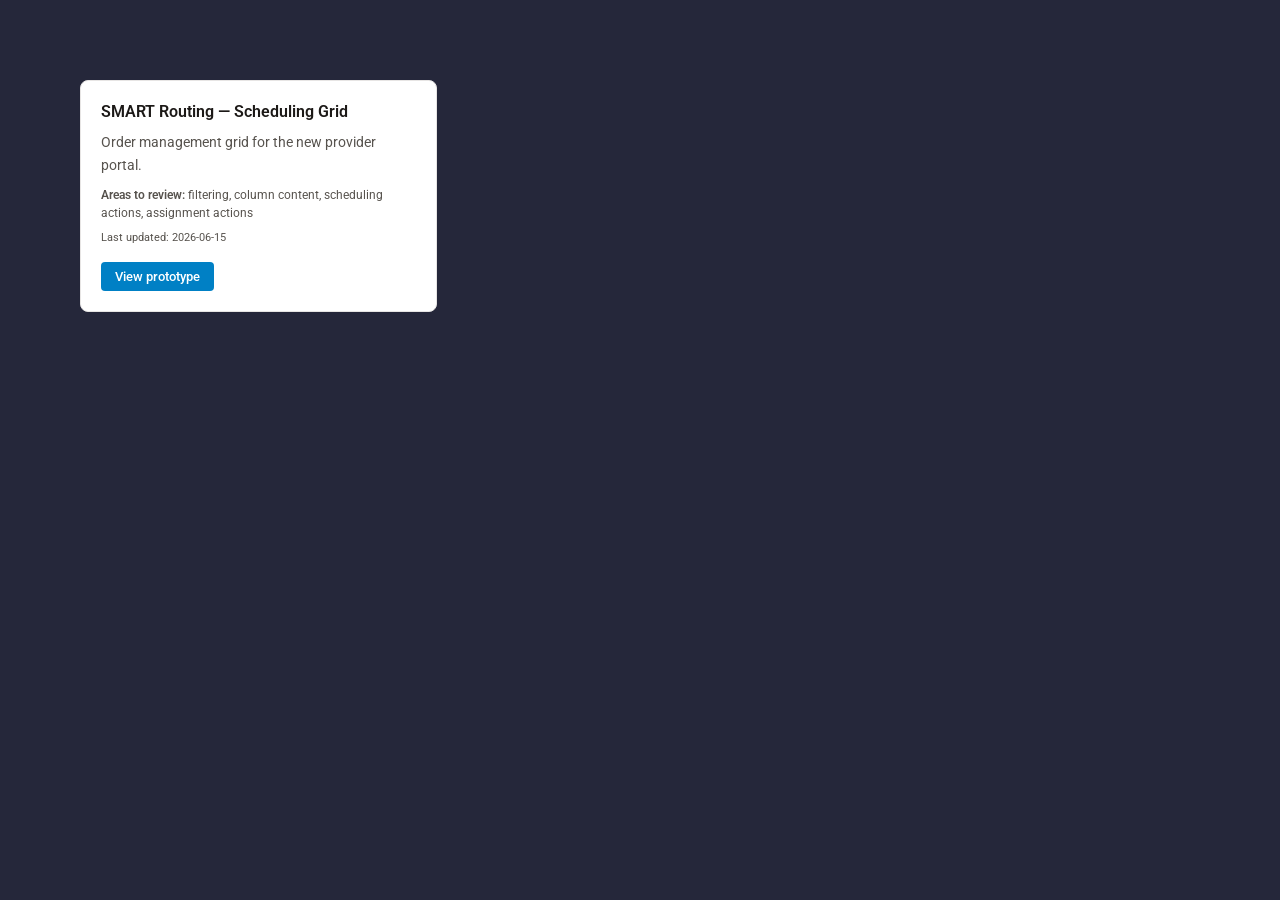
==== index.html @ 7660adae "landing page setup, smart routing scheduling prototype" ====
<!DOCTYPE html>
<html lang="en">
<head>
  <meta charset="UTF-8">
  <meta name="viewport" content="width=device-width, initial-scale=1.0">
  <title>Prototypes</title>
  <link rel="preconnect" href="https://fonts.googleapis.com">
  <link rel="preconnect" href="https://fonts.gstatic.com" crossorigin>
  <link href="https://fonts.googleapis.com/css2?family=Roboto:wght@400;500;600&display=swap" rel="stylesheet">
  <script src="password-gate.js" defer></script>
  <style>
    *, *::before, *::after { box-sizing: border-box; margin: 0; padding: 0; }

    body {
      font-family: 'Roboto', sans-serif;
      background: #25273A;
      color: #57534E;
      min-height: 100vh;
    }

    header {
      background: #f5f5f4;
      padding: 24px 40px;
    }

    header h1 {
      font-size: 20px;
      font-weight: 600;
      color: #1C1917;
    }

    header p {
      margin-top: 4px;
      font-size: 14px;
      color: #78716c;
    }

    main {
      max-width: 1200px;
      margin: 0 auto;
      padding: 80px 40px;
    }

    .grid {
      display: grid;
      grid-template-columns: repeat(auto-fill, minmax(280px, 1fr));
      gap: 24px;
    }

    .card {
      background: #ffffff;
      border: 1px solid #e7e5e4;
      border-radius: 8px;
      overflow: hidden;
      display: flex;
      flex-direction: column;
      transition: box-shadow 0.15s ease, border-color 0.15s ease;
    }

    .card:hover {
      box-shadow: 0 4px 16px rgba(0,0,0,0.08);
      border-color: #d6d3d1;
    }

    .card-thumbnail {
      width: 100%;
      aspect-ratio: 16 / 9;
      background: #e7e5e4;
      overflow: hidden;
      flex-shrink: 0;
    }

    .card-thumbnail img {
      width: 100%;
      height: 100%;
      object-fit: cover;
      display: block;
    }

    .card-body {
      padding: 20px 20px 8px 20px;
      display: flex;
      flex-direction: column;
      flex: 1;
    }

    .card-title {
      font-size: 16px;
      font-weight: 600;
      color: #1c1917;
      line-height: 1.4;
    }

    .card-description {
      margin-top: 8px;
      font-size: 14px;
      color: #57534E;
      line-height: 1.6;
    }

    .card-review {
      margin-top: 10px;
      font-size: 12px;
      color: #57534E;
      line-height: 1.5;
    }

    .card-review-label {
      font-weight: 600;
    }

    .card-updated {
      margin-top: 8px;
      font-size: 11px;
      color: #57534E;
      line-height: 1.4;
      margin-bottom: 8px;
      flex: 1;
    }

    .card-footer {
      padding: 0 20px 20px;
    }

    .card-link {
      background: #0080C5;
      display: inline-block;
      font-size: 13px;
      font-weight: 500;
      color: #ffffff;
      text-decoration: none;
      padding: 7px 14px;
      border-radius: 4px;
      transition: background 0.15s ease, color 0.15s ease;
    }

    .card-link:hover {
      background: #3399D1;
    }

    .card-link:active {
      background: #00669E;
    }
  </style>
</head>
<body>

  <!-- <header>
    <h1>Prototypes</h1>
    <p>Select a prototype below to view it.</p>
  </header> -->

  <main>
    <div class="grid">

      <!-- Card: SMART Routing — Data Grid -->
      <div class="card">
        <!-- <div class="card-thumbnail">
          <img src="screenshots/smart-routing-grid-scheduling.png" alt="SMART Routing Scheduling Grid screenshot" loading="lazy">
        </div> -->
        <div class="card-body">
          <div class="card-title">SMART Routing — Scheduling Grid</div>
          <div class="card-description">Order management grid for the new provider portal.</div>
          <div class="card-review"><span class="card-review-label">Areas to review:</span> filtering, column content, scheduling actions, assignment actions</div>
          <div class="card-updated">Last updated: 2026-06-15</div>
        </div>
        <div class="card-footer">
          <a
            class="card-link"
            href="smart-routing-grid-scheduling.html"
            data-prototype-title="SMART Routing — Scheduling Grid"
            data-prototype-password="employ-skip-pot-fault"
          >View prototype</a>
        </div>
      </div>

      <!-- Add new prototype cards below this line -->

    </div>
  </main>

</body>
</html>
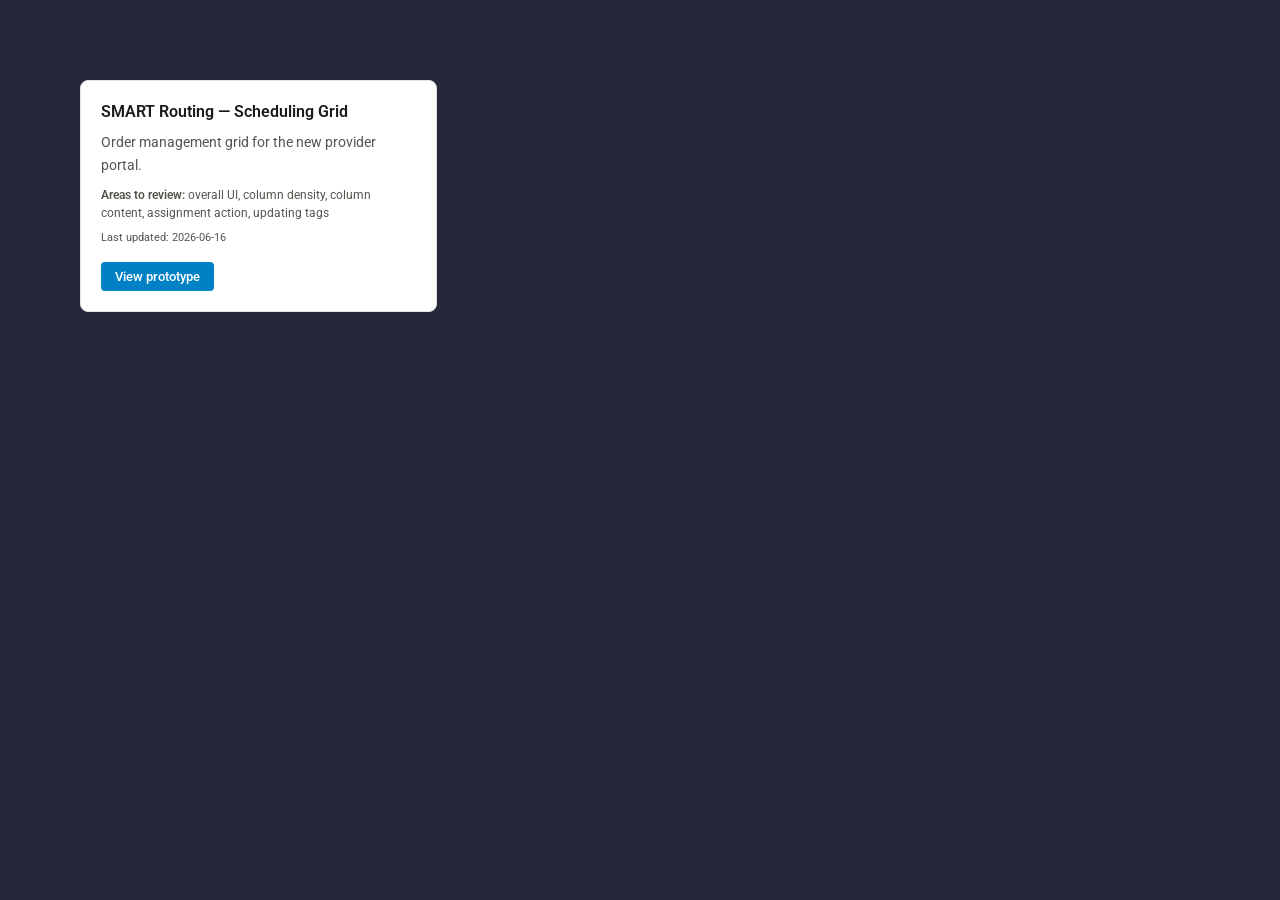
==== commit 51c76743: "adding tag cell editing" ====
--- a/index.html
+++ b/index.html
@@ -153,7 +153,10 @@
   <main>
     <div class="grid">
 
-      <!-- Card: SMART Routing — Data Grid -->
+      <!-- Add new prototype cards below this line -->
+
+
+      <!-- Card: SMART Routing — Scheduling Grid -->
       <div class="card">
         <!-- <div class="card-thumbnail">
           <img src="screenshots/smart-routing-grid-scheduling.png" alt="SMART Routing Scheduling Grid screenshot" loading="lazy">
@@ -161,8 +164,8 @@
         <div class="card-body">
           <div class="card-title">SMART Routing — Scheduling Grid</div>
           <div class="card-description">Order management grid for the new provider portal.</div>
-          <div class="card-review"><span class="card-review-label">Areas to review:</span> filtering, column content, scheduling actions, assignment actions</div>
-          <div class="card-updated">Last updated: 2026-06-15</div>
+          <div class="card-review"><span class="card-review-label">Areas to review:</span> overall UI, column density, column content, assignment action, updating tags</div>
+          <div class="card-updated">Last updated: 2026-06-16</div>
         </div>
         <div class="card-footer">
           <a
@@ -174,8 +177,6 @@
         </div>
       </div>
 
-      <!-- Add new prototype cards below this line -->
-
     </div>
   </main>
 
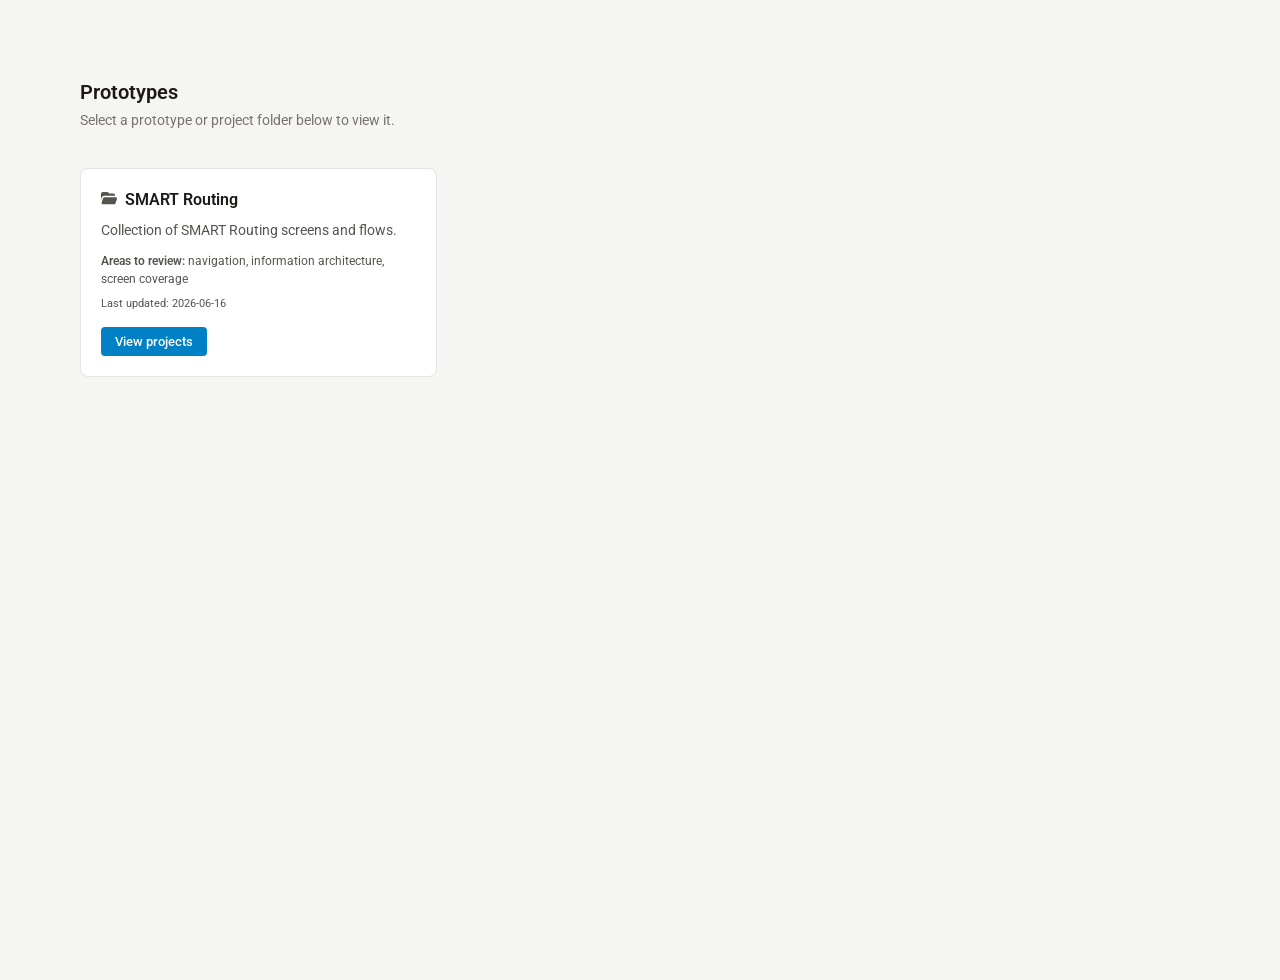
==== commit 86949c46: "moving css to centralized file, adding subdirectory for smart routing" ====
--- a/index.html
+++ b/index.html
@@ -7,148 +7,15 @@
   <link rel="preconnect" href="https://fonts.googleapis.com">
   <link rel="preconnect" href="https://fonts.gstatic.com" crossorigin>
   <link href="https://fonts.googleapis.com/css2?family=Roboto:wght@400;500;600&display=swap" rel="stylesheet">
+  <link rel="stylesheet" href="styles/prototype-gallery.css">
   <script src="password-gate.js" defer></script>
-  <style>
-    *, *::before, *::after { box-sizing: border-box; margin: 0; padding: 0; }
-
-    body {
-      font-family: 'Roboto', sans-serif;
-      background: #25273A;
-      color: #57534E;
-      min-height: 100vh;
-    }
-
-    header {
-      background: #f5f5f4;
-      padding: 24px 40px;
-    }
-
-    header h1 {
-      font-size: 20px;
-      font-weight: 600;
-      color: #1C1917;
-    }
-
-    header p {
-      margin-top: 4px;
-      font-size: 14px;
-      color: #78716c;
-    }
-
-    main {
-      max-width: 1200px;
-      margin: 0 auto;
-      padding: 80px 40px;
-    }
-
-    .grid {
-      display: grid;
-      grid-template-columns: repeat(auto-fill, minmax(280px, 1fr));
-      gap: 24px;
-    }
-
-    .card {
-      background: #ffffff;
-      border: 1px solid #e7e5e4;
-      border-radius: 8px;
-      overflow: hidden;
-      display: flex;
-      flex-direction: column;
-      transition: box-shadow 0.15s ease, border-color 0.15s ease;
-    }
-
-    .card:hover {
-      box-shadow: 0 4px 16px rgba(0,0,0,0.08);
-      border-color: #d6d3d1;
-    }
-
-    .card-thumbnail {
-      width: 100%;
-      aspect-ratio: 16 / 9;
-      background: #e7e5e4;
-      overflow: hidden;
-      flex-shrink: 0;
-    }
-
-    .card-thumbnail img {
-      width: 100%;
-      height: 100%;
-      object-fit: cover;
-      display: block;
-    }
-
-    .card-body {
-      padding: 20px 20px 8px 20px;
-      display: flex;
-      flex-direction: column;
-      flex: 1;
-    }
-
-    .card-title {
-      font-size: 16px;
-      font-weight: 600;
-      color: #1c1917;
-      line-height: 1.4;
-    }
-
-    .card-description {
-      margin-top: 8px;
-      font-size: 14px;
-      color: #57534E;
-      line-height: 1.6;
-    }
-
-    .card-review {
-      margin-top: 10px;
-      font-size: 12px;
-      color: #57534E;
-      line-height: 1.5;
-    }
-
-    .card-review-label {
-      font-weight: 600;
-    }
-
-    .card-updated {
-      margin-top: 8px;
-      font-size: 11px;
-      color: #57534E;
-      line-height: 1.4;
-      margin-bottom: 8px;
-      flex: 1;
-    }
-
-    .card-footer {
-      padding: 0 20px 20px;
-    }
-
-    .card-link {
-      background: #0080C5;
-      display: inline-block;
-      font-size: 13px;
-      font-weight: 500;
-      color: #ffffff;
-      text-decoration: none;
-      padding: 7px 14px;
-      border-radius: 4px;
-      transition: background 0.15s ease, color 0.15s ease;
-    }
-
-    .card-link:hover {
-      background: #3399D1;
-    }
-
-    .card-link:active {
-      background: #00669E;
-    }
-  </style>
 </head>
 <body>
 
-  <!-- <header>
+  <header>
     <h1>Prototypes</h1>
-    <p>Select a prototype below to view it.</p>
-  </header> -->
+    <p>Select a prototype or project folder below to view it.</p>
+  </header>
 
   <main>
     <div class="grid">
@@ -156,24 +23,30 @@
       <!-- Add new prototype cards below this line -->
 
 
-      <!-- Card: SMART Routing — Scheduling Grid -->
+      <!-- Card: SMART Routing -->
       <div class="card">
         <!-- <div class="card-thumbnail">
           <img src="screenshots/smart-routing-grid-scheduling.png" alt="SMART Routing Scheduling Grid screenshot" loading="lazy">
         </div> -->
         <div class="card-body">
-          <div class="card-title">SMART Routing — Scheduling Grid</div>
-          <div class="card-description">Order management grid for the new provider portal.</div>
-          <div class="card-review"><span class="card-review-label">Areas to review:</span> overall UI, column density, column content, assignment action, updating tags</div>
+          <div class="card-title-row">
+            <span class="card-folder-icon" aria-hidden="true">
+              <svg width="16" height="13" viewBox="0 0 16 13" fill="none" xmlns="http://www.w3.org/2000/svg">
+                <path d="M0.708774 5.72926L0 7.79651V1.89006C0 0.856435 0.856435 0 1.89006 0H5.99505C6.4085 0 6.79242 0.147661 7.14681 0.383919L8.26903 1.24035C8.41669 1.35848 8.62342 1.41755 8.83014 1.41755H12.2854C13.3486 1.41755 14.1755 2.27398 14.1755 3.30761V3.78013H3.39621C2.18539 3.78013 1.09269 4.54797 0.708774 5.72926ZM13.1714 12.2854H1.97866C1.0041 12.2854 0.324855 11.3404 0.64971 10.4249L2.06726 6.17224C2.24445 5.5816 2.77603 5.19768 3.39621 5.19768H14.5889C15.5635 5.19768 16.2427 6.14271 15.9179 7.05821L14.5003 11.3109C14.3231 11.9015 13.762 12.2854 13.1714 12.2854Z" fill="#57534E"/>
+              </svg>
+            </span>
+            <div class="card-title">SMART Routing</div>
+          </div>
+          <div class="card-description">Collection of SMART Routing screens and flows.</div>
+          <div class="card-review"><span class="card-review-label">Areas to review:</span> navigation, information architecture, screen coverage</div>
           <div class="card-updated">Last updated: 2026-06-16</div>
         </div>
         <div class="card-footer">
           <a
             class="card-link"
-            href="smart-routing-grid-scheduling.html"
-            data-prototype-title="SMART Routing — Scheduling Grid"
-            data-prototype-password="employ-skip-pot-fault"
-          >View prototype</a>
+            href="smart-routing/index.html"
+            data-prototype-title="SMART Routing"
+          >View projects</a>
         </div>
       </div>
 
--- a/styles/prototype-gallery.css
+++ b/styles/prototype-gallery.css
@@ -0,0 +1,197 @@
+*, *::before, *::after { box-sizing: border-box; margin: 0; padding: 0; }
+
+body {
+  font-family: 'Roboto', sans-serif;
+  background: #f5f5f4;
+  color: #57534E;
+  min-height: 100vh;
+}
+
+header {
+  max-width: 1200px;
+  margin: 80px auto 0;
+  padding: 0 40px;
+}
+
+header h1 {
+  font-size: 20px;
+  font-weight: 600;
+  color: #1C1917;
+}
+
+header p {
+  margin-top: 8px;
+  font-size: 14px;
+  color: #78716c;
+}
+
+main {
+  max-width: 1200px;
+  margin: 0 auto;
+  padding: 40px 40px 64px;
+}
+
+body.subpage main {
+  padding: 28px 40px 64px;
+}
+
+.crumb {
+  color: #78716c;
+  text-decoration: none;
+  font-size: 12px;
+  font-weight: 400;
+  display: inline-flex;
+  align-items: center;
+  gap: 6px;
+  line-height: 1.2;
+  margin-top: 14px;
+  transition: color 0.15s ease;
+}
+
+.crumb-icon {
+  width: 14px;
+  height: 14px;
+  display: inline-flex;
+  align-items: center;
+  justify-content: center;
+}
+
+.crumb:hover {
+  color: #57534e;
+  text-decoration: none;
+}
+
+.grid {
+  display: grid;
+  grid-template-columns: repeat(auto-fill, minmax(280px, 1fr));
+  gap: 24px;
+}
+
+.card {
+  background: #ffffff;
+  border: 1px solid #e7e5e4;
+  border-radius: 8px;
+  overflow: hidden;
+  display: flex;
+  flex-direction: column;
+  transition: box-shadow 0.15s ease, border-color 0.15s ease;
+}
+
+.card:hover {
+  box-shadow: 0 4px 16px rgba(0,0,0,0.08);
+  border-color: #d6d3d1;
+}
+
+.card-thumbnail {
+  width: 100%;
+  aspect-ratio: 16 / 9;
+  background: #e7e5e4;
+  overflow: hidden;
+  flex-shrink: 0;
+}
+
+.card-thumbnail img {
+  width: 100%;
+  height: 100%;
+  object-fit: cover;
+  display: block;
+}
+
+.card-body {
+  padding: 20px 20px 8px 20px;
+  display: flex;
+  flex-direction: column;
+  flex: 1;
+}
+
+.card-title {
+  font-size: 16px;
+  font-weight: 600;
+  color: #1c1917;
+  line-height: 1.4;
+}
+
+.card-title-row {
+  display: inline-flex;
+  align-items: baseline;
+  gap: 8px;
+}
+
+.card-folder-icon {
+  width: 16px;
+  height: 13px;
+  display: inline-flex;
+  align-items: center;
+  justify-content: center;
+  flex-shrink: 0;
+}
+
+.card-folder-icon svg {
+  width: 16px;
+  height: 13px;
+  display: block;
+}
+
+.card-description {
+  margin-top: 8px;
+  font-size: 14px;
+  color: #57534E;
+  line-height: 1.6;
+}
+
+.card-review {
+  margin-top: 10px;
+  font-size: 12px;
+  color: #57534E;
+  line-height: 1.5;
+}
+
+.card-review-label {
+  font-weight: 600;
+}
+
+.card-updated {
+  margin-top: 8px;
+  font-size: 11px;
+  color: #57534E;
+  line-height: 1.4;
+  margin-bottom: 8px;
+  flex: 1;
+}
+
+.card-footer {
+  padding: 0 20px 20px;
+}
+
+.card-link {
+  background: #0080C5;
+  display: inline-block;
+  font-size: 13px;
+  font-weight: 500;
+  color: #ffffff;
+  text-decoration: none;
+  padding: 7px 14px;
+  border-radius: 4px;
+  transition: background 0.15s ease, color 0.15s ease;
+}
+
+.card-link:hover {
+  background: #3399D1;
+}
+
+.card-link:active {
+  background: #00669E;
+}
+
+@media (max-width: 720px) {
+  main,
+  body.subpage main,
+  header {
+    padding-left: 16px;
+    padding-right: 16px;
+  }
+
+  header {
+    margin-top: 16px;
+  }
+}
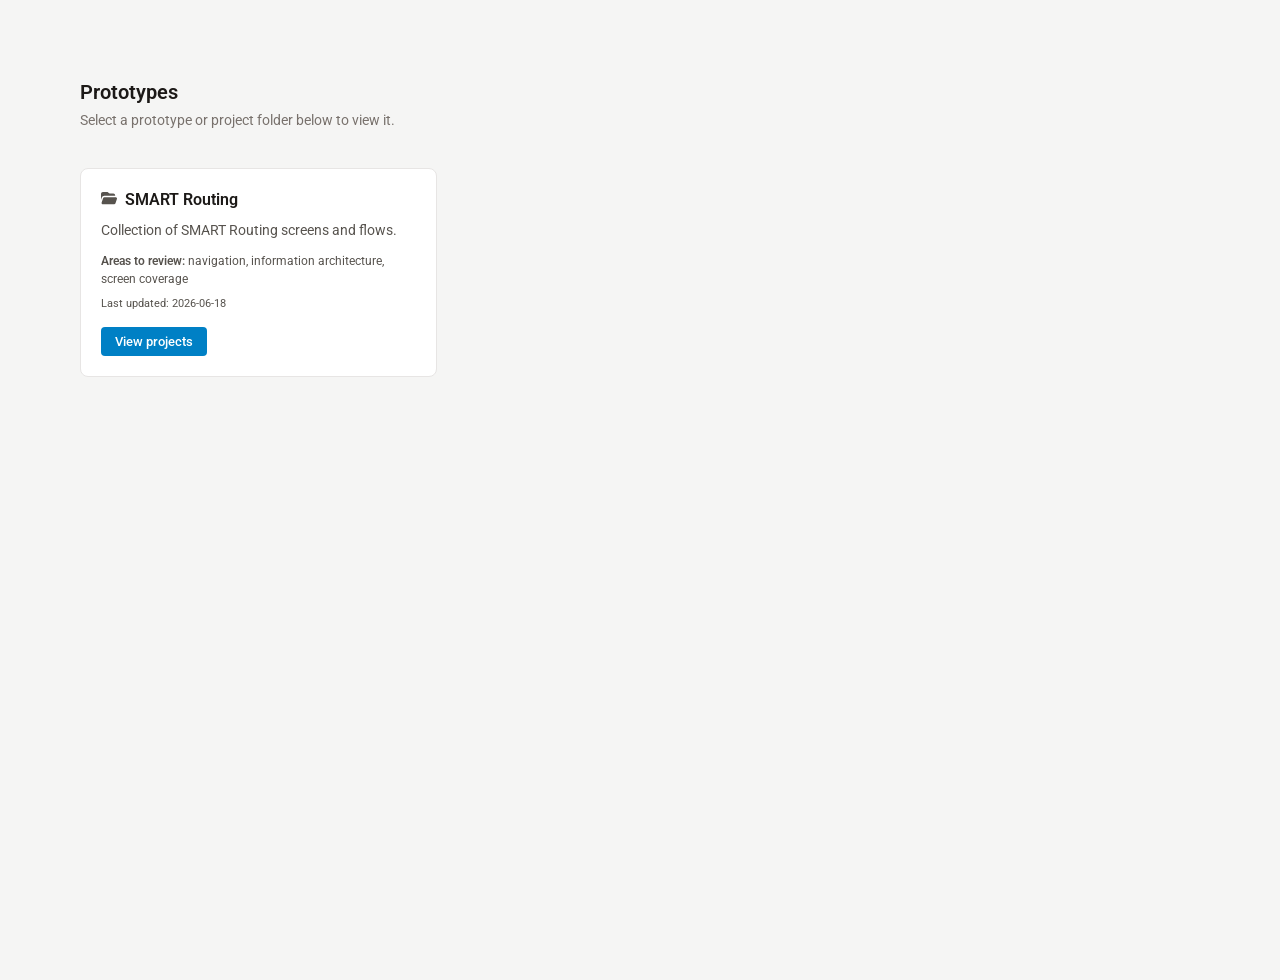
==== commit c38d7703: "adding password protection to pages, adding manager view" ====
--- a/index.html
+++ b/index.html
@@ -7,8 +7,8 @@
   <link rel="preconnect" href="https://fonts.googleapis.com">
   <link rel="preconnect" href="https://fonts.gstatic.com" crossorigin>
   <link href="https://fonts.googleapis.com/css2?family=Roboto:wght@400;500;600&display=swap" rel="stylesheet">
-  <link rel="stylesheet" href="styles/prototype-gallery.css">
-  <script src="password-gate.js" defer></script>
+  <link rel="stylesheet" href="styles/prototype-gallery.css?v=2026-06-18">
+  <script src="password-gate.js?v=2026-06-18b" defer></script>
 </head>
 <body>
 
@@ -39,7 +39,7 @@
           </div>
           <div class="card-description">Collection of SMART Routing screens and flows.</div>
           <div class="card-review"><span class="card-review-label">Areas to review:</span> navigation, information architecture, screen coverage</div>
-          <div class="card-updated">Last updated: 2026-06-16</div>
+          <div class="card-updated">Last updated: 2026-06-18</div>
         </div>
         <div class="card-footer">
           <a
